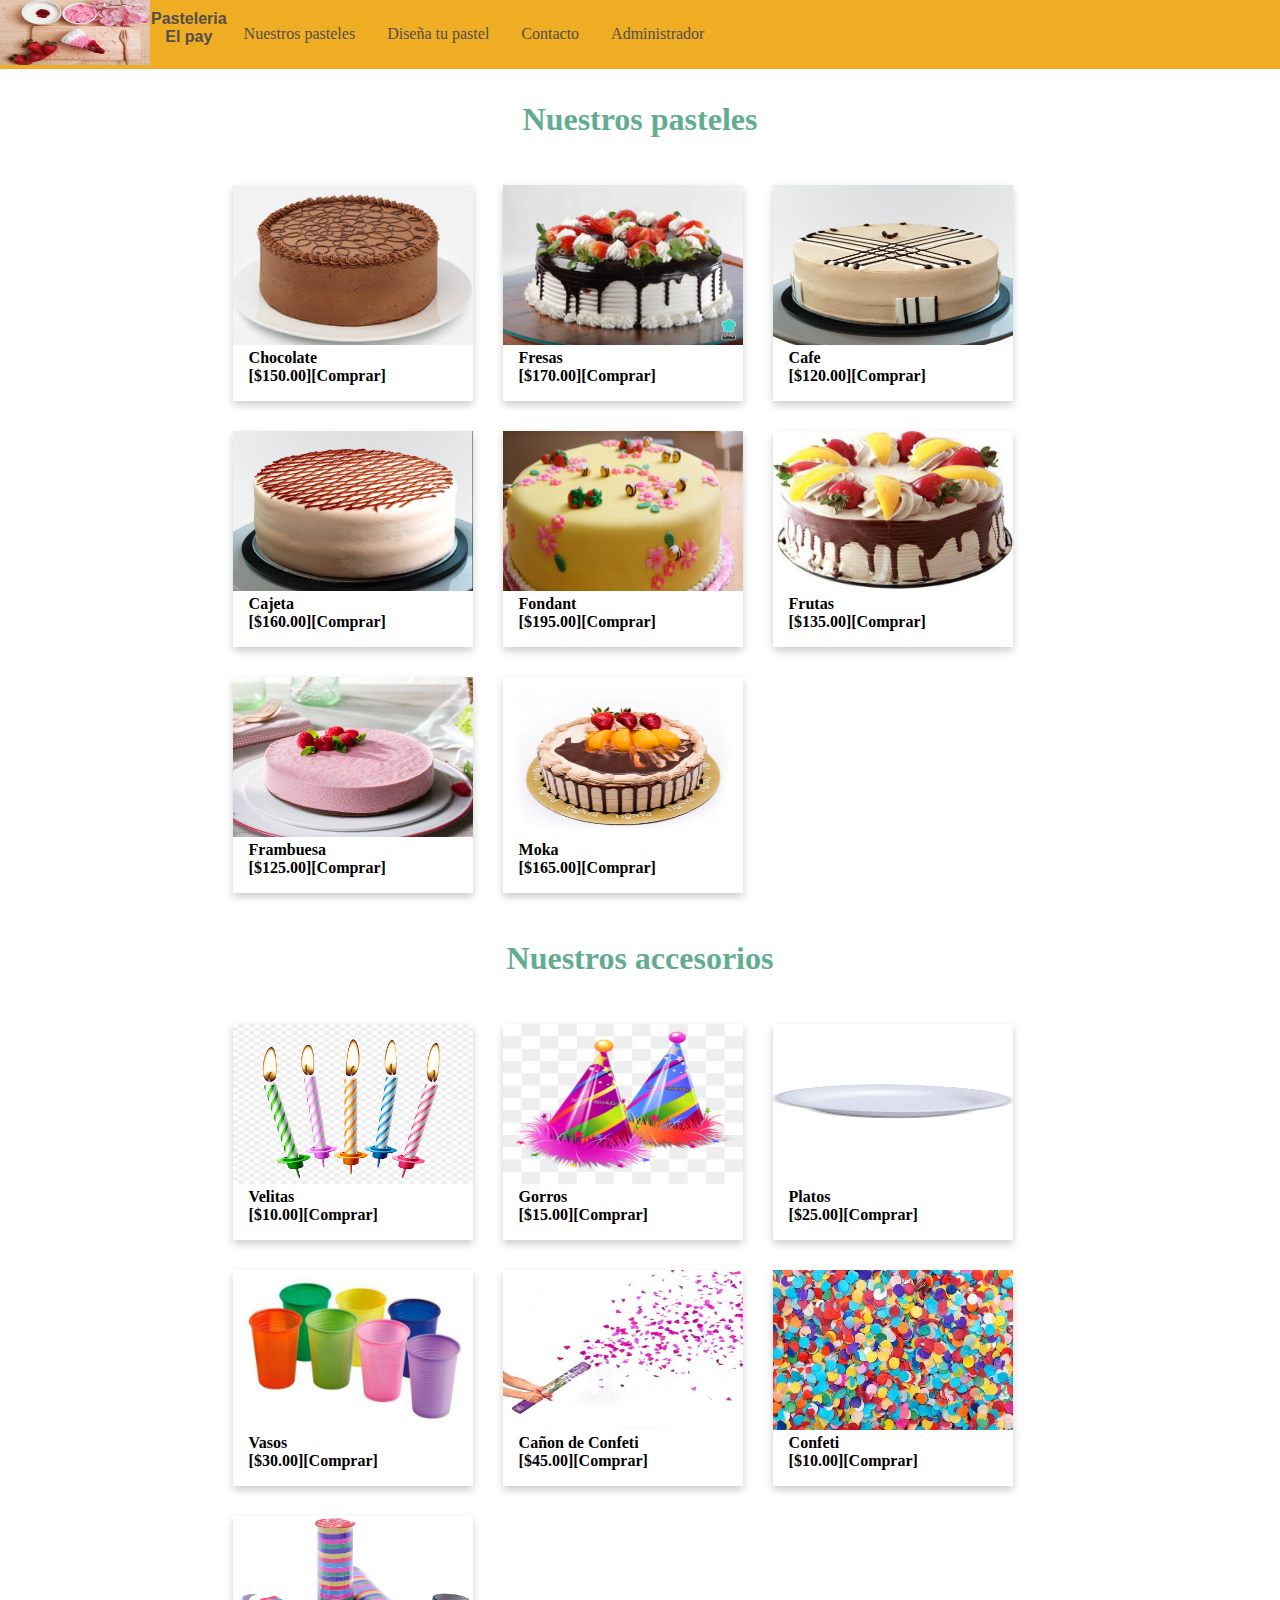
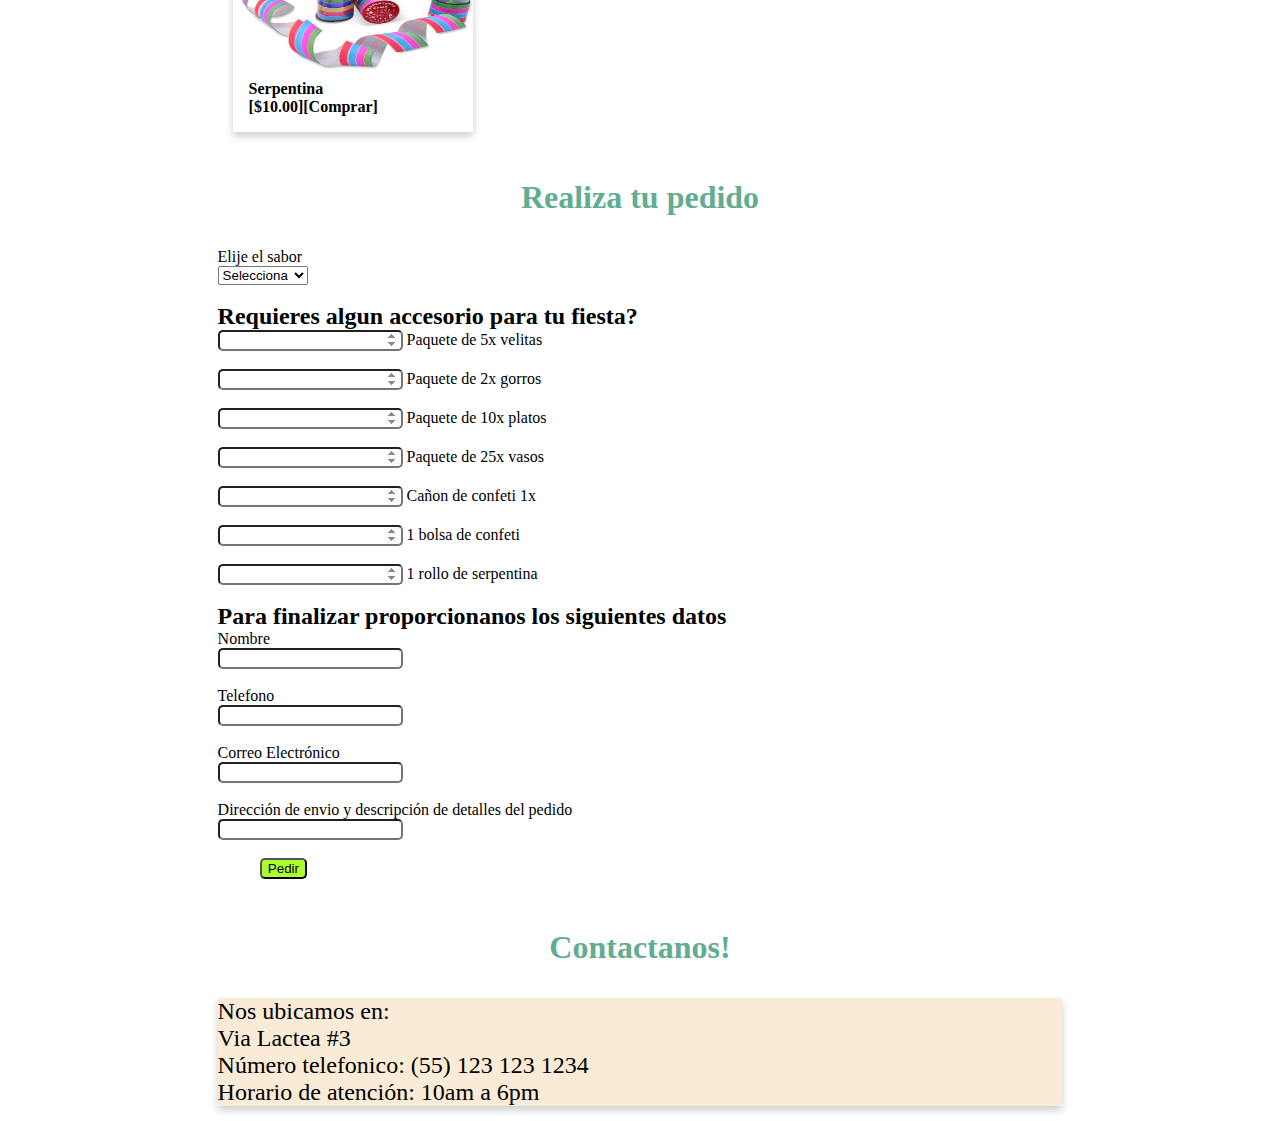
==== semana-2/index.html @ 19cfbe15 "Add files via upload" ====
<!DOCTYPE html>
<html lang="en">
<head>
    <meta charset="UTF-8">
    <meta http-equiv="X-UA-Compatible" content="IE=edge">
    <meta name="viewport" content="width=device-width, initial-scale=1.0">
    <link rel="stylesheet" href="style.css">
    <title>Pasteleria El Pay</title>
</head>
<body>
    <div class="navbar">
        <div class="menu">
            <ul>
                <li>
                    <img src="img/logo.png" alt="logo" width="150px" height="65px">
                </li>
                <li>
                    <span class="nombre"> Pasteleria <br> El pay</span>
                </li>
                <li>
                    <a href="#productos">Nuestros pasteles</a>
                     
                </li>
                <li>
                    <a href="#pedido">Diseña tu pastel</a>
                </li>
                <li>
                    <a href="#contacto">Contacto</a>
                </li>
                <li>
                    <a href="admin.html">Administrador</a>
                </li>
            </ul>
        </div>
    </div>
    <div class="contenedor">        
        <div class="contenido">
            <h1 id="productos">Nuestros pasteles</h1>
            <div class="paneles">
                <div class="tarjeta">
                    <div class="contenedorTarjeta">
                        <img src="img/shocolate.png" alt="chocolate">
                          <span class="sabor">Chocolate</span>
                          <p>[$150.00][Comprar]</p>
                    </div>
                </div>
                <div class="tarjeta">
                    <div class="contenedorTarjeta">
                        <img src="img/fresas.jpg" alt="fresas">
                          <span class="sabor">Fresas</span>
                          <p>[$170.00][Comprar]</p>
                    </div>
                </div>
                <div class="tarjeta">
                    <div class="contenedorTarjeta">
                        <img src="img/cafe.png" alt="cafe">
                          <span class="sabor">Cafe</span>
                          <p>[$120.00][Comprar]</p>
                    </div>
                </div>
                <div class="tarjeta">
                    <div class="contenedorTarjeta">
                        <img src="img/cajeta.png" alt="cajeta">
                          <span class="sabor">Cajeta</span>
                          <p>[$160.00][Comprar]</p>
                    </div>
                </div>
                <div class="tarjeta">
                    <div class="contenedorTarjeta">
                        <img src="img/fondant.jpg" alt="fondant">
                          <span class="sabor">Fondant</span>
                          <p>[$195.00][Comprar]</p>
                    </div>
                </div>
                <div class="tarjeta">
                    <div class="contenedorTarjeta">
                        <img src="img/fruta.jpg" alt="fruta">
                          <span class="sabor">Frutas</span>
                          <p>[$135.00][Comprar]</p>
                    </div>
                </div>
                <div class="tarjeta">
                    <div class="contenedorTarjeta">
                        <img src="img/frambuesa.jpg" alt="frambuesa">
                          <span class="sabor">Frambuesa</span>
                          <p>[$125.00][Comprar]</p>
                    </div>
                </div>
                <div class="tarjeta">
                    <div class="contenedorTarjeta">
                        <img src="img/moka.jpg" alt="moka">
                          <span class="sabor">Moka</span>
                          <p>[$165.00][Comprar]</p>
                    </div>
                </div>


            </div>

            <h1>Nuestros accesorios</h1>
            <div class="paneles">
                <div class="tarjeta">
                    <div class="contenedorTarjeta">
                        <img src="img/velitas.jpg" alt="velitas">
                        <span class="sabor">Velitas</span>
                        <p>[$10.00][Comprar]</p>
                    </div>
                </div>
                <div class="tarjeta">
                    <div class="contenedorTarjeta">
                        <img src="img/gorrito.jpg" alt="gorros">
                        <span class="sabor">Gorros</span>
                        <p>[$15.00][Comprar]</p>
                    </div>
                </div>
                <div class="tarjeta">
                    <div class="contenedorTarjeta">
                        <img src="img/plato.jpg" alt="platos">
                        <span class="sabor">Platos</span>
                        <p>[$25.00][Comprar]</p>
                    </div>
                </div>
                <div class="tarjeta">
                    <div class="contenedorTarjeta">
                        <img src="img/vasos.jpg" alt="vasos">
                        <span class="sabor">Vasos</span>
                        <p>[$30.00][Comprar]</p>
                    </div>
                </div>

                <div class="tarjeta">
                    <div class="contenedorTarjeta">
                        <img src="img/canonConfeti.jpg" alt="cañon confeti">
                        <span class="sabor">Cañon de Confeti</span>
                        <p>[$45.00][Comprar]</p>
                    </div>
                </div>
                <div class="tarjeta">
                    <div class="contenedorTarjeta">
                        <img src="img/confeti.jpeg" alt="confeti">
                        <span class="sabor">Confeti</span>
                        <p>[$10.00][Comprar]</p>
                    </div>
                </div>
                <div class="tarjeta">
                    <div class="contenedorTarjeta">
                        <img src="img/serpentina.jpeg" alt="serpentina">
                        <span class="sabor">Serpentina</span>
                        <p>[$10.00][Comprar]</p>
                    </div>
                </div>
            </div>

            <h1 id="pedido">Realiza tu pedido</h1>
            <label>Elije el sabor</label> <br>
            <select name="sabor">
                <option value="vacio">Selecciona</option>
                <option value="chocolate">Chocolate</option>
                <option value="fresas">Fresas</option>
                <option value="cafe">Cafe</option>
                <option value="cajeta">Cajeta</option>
                <option value="fondant">Fondant</option>
                <option value="frutas">Frutas</option>
                <option value="Frambuesa">Frambuesa</option>
                <option value="moka">Moka</option>
            </select><br><br>

            <h2>Requieres algun accesorio para tu fiesta?</h2>
            <label><input type="number" id="acc0" maxlength="2" size="2"> Paquete de 5x velitas</label> <br><br>
            <label><input type="number" id="acc1" maxlength="2" size="2"> Paquete de 2x gorros</label> <br><br>
            <label><input type="number" id="acc2" maxlength="2" size="2"> Paquete de 10x platos</label> <br><br>
            <label><input type="number" id="acc3" maxlength="2" size="2"> Paquete de 25x vasos</label> <br><br>
            <label><input type="number" id="acc4" maxlength="2" size="2"> Cañon de confeti 1x</label> <br><br>
            <label><input type="number" id="acc5" maxlength="2" size="2"> 1 bolsa de confeti</label> <br><br>
            <label><input type="number" id="acc6" maxlength="2" size="2"> 1 rollo de serpentina</label> <br><br>
            

            <h2>Para finalizar proporcionanos los siguientes datos</h2>
            <label>Nombre</label> <br>
            <input type="text"> <br><br>
            <label>Telefono</label> <br>
            <input type="tel"> <br><br>
            <label>Correo Electrónico</label> <br>
            <input type="email">  <br><br>
            <label>Dirección de envio y descripción de detalles del pedido</label> <br>
            <input type="text"> <br><br>
            <input type="submit" value="Pedir" class="boton">
            <br><br>

            <h1 id="contacto">Contactanos!</h1>
            <div class="tarjetaContacto">
                Nos ubicamos en: <br>
                Via Lactea #3 <br>
                Número telefonico: (55) 123 123 1234 <br>
                Horario de atención: 10am a 6pm <br>
            </div>
        </div>
    </div>    
</body>
</html>
---- semana-2/style.css ----
* {
    margin: 0;
}

ul {
    list-style-type: none;
    margin: 0;
    padding: 0;
    overflow: hidden;
    background-color: rgb(238, 173, 34);
}

h1 {
    text-align: center;
    color: rgb(98, 173, 145);
    margin-top: 2rem;
    margin-bottom: 2rem;
}

li {
    float: left;
}

li a {
    display: block;
    color: rgb(85, 76, 76);
    text-align: center;
    padding: 25px 16px;
    text-decoration: none;
}

li a:hover {
    background-color: rgb(89, 143, 68);
}

.contenedor {
    margin-left: 17%;
    margin-right: 17%;
}
/* tarjetas */
.tarjeta {
    box-shadow: 0 4px 8px 0 rgba(0,0,0,0.2);
    transition: 0.3s;
    margin: 15px;
    width: 15rem;
}
  
.tarjeta:hover {
    box-shadow: 0 8px 16px 0 rgba(0,0,0,0.2);
}

.contenedorTarjeta .sabor, p {
    font-weight: bold;
    padding-left: 1rem;
    padding-bottom: 1rem;
}

.tarjeta img {
    width: 15rem;
    height: 10rem;
}

.paneles {
    display: flex;
    flex-wrap: wrap;
}

input[type=number]::-webkit-inner-spin-button {
    opacity: 1;
}

input {
    border-radius: 5px;
}

.boton {
    background-color: greenyellow;
    margin-left: 5%;
}

.tarjetaContacto {
    box-shadow: 0 4px 8px 0 rgba(0,0,0,0.2);
    transition: 0.3s;
    background-color: antiquewhite;
    font-size: x-large;
    margin-bottom: 15px;
}

.nombre {
    font-family:'Trebuchet MS', 'Lucida Sans Unicode', 'Lucida Grande', 'Lucida Sans', Arial, sans-serif;
    font-weight: bolder;
    display: block;
    color: rgb(85, 76, 76);
    text-align: center;
    padding: 10px 1px;
    text-decoration: none;
}

/* tabla */

.table-wrapper{
    margin: 10px 70px 70px;
    box-shadow: 0px 35px 50px rgba( 0, 0, 0, 0.2 );
}

.fl-table {
    border-radius: 5px;
    font-size: 12px;
    font-weight: normal;
    border: none;
    border-collapse: collapse;
    width: 100%;
    max-width: 100%;
    white-space: nowrap;
    background-color: white;
}

.fl-table td, .fl-table th {
    text-align: center;
    padding: 8px;
}

.fl-table td {
    border-right: 1px solid #f8f8f8;
    font-size: 12px;
}

.fl-table thead th {
    color: #ffffff;
    background: #4FC3A1;
}


.fl-table thead th:nth-child(odd) {
    color: #ffffff;
    background: #324960;
}

.fl-table tr:nth-child(even) {
    background: #F8F8F8;
}
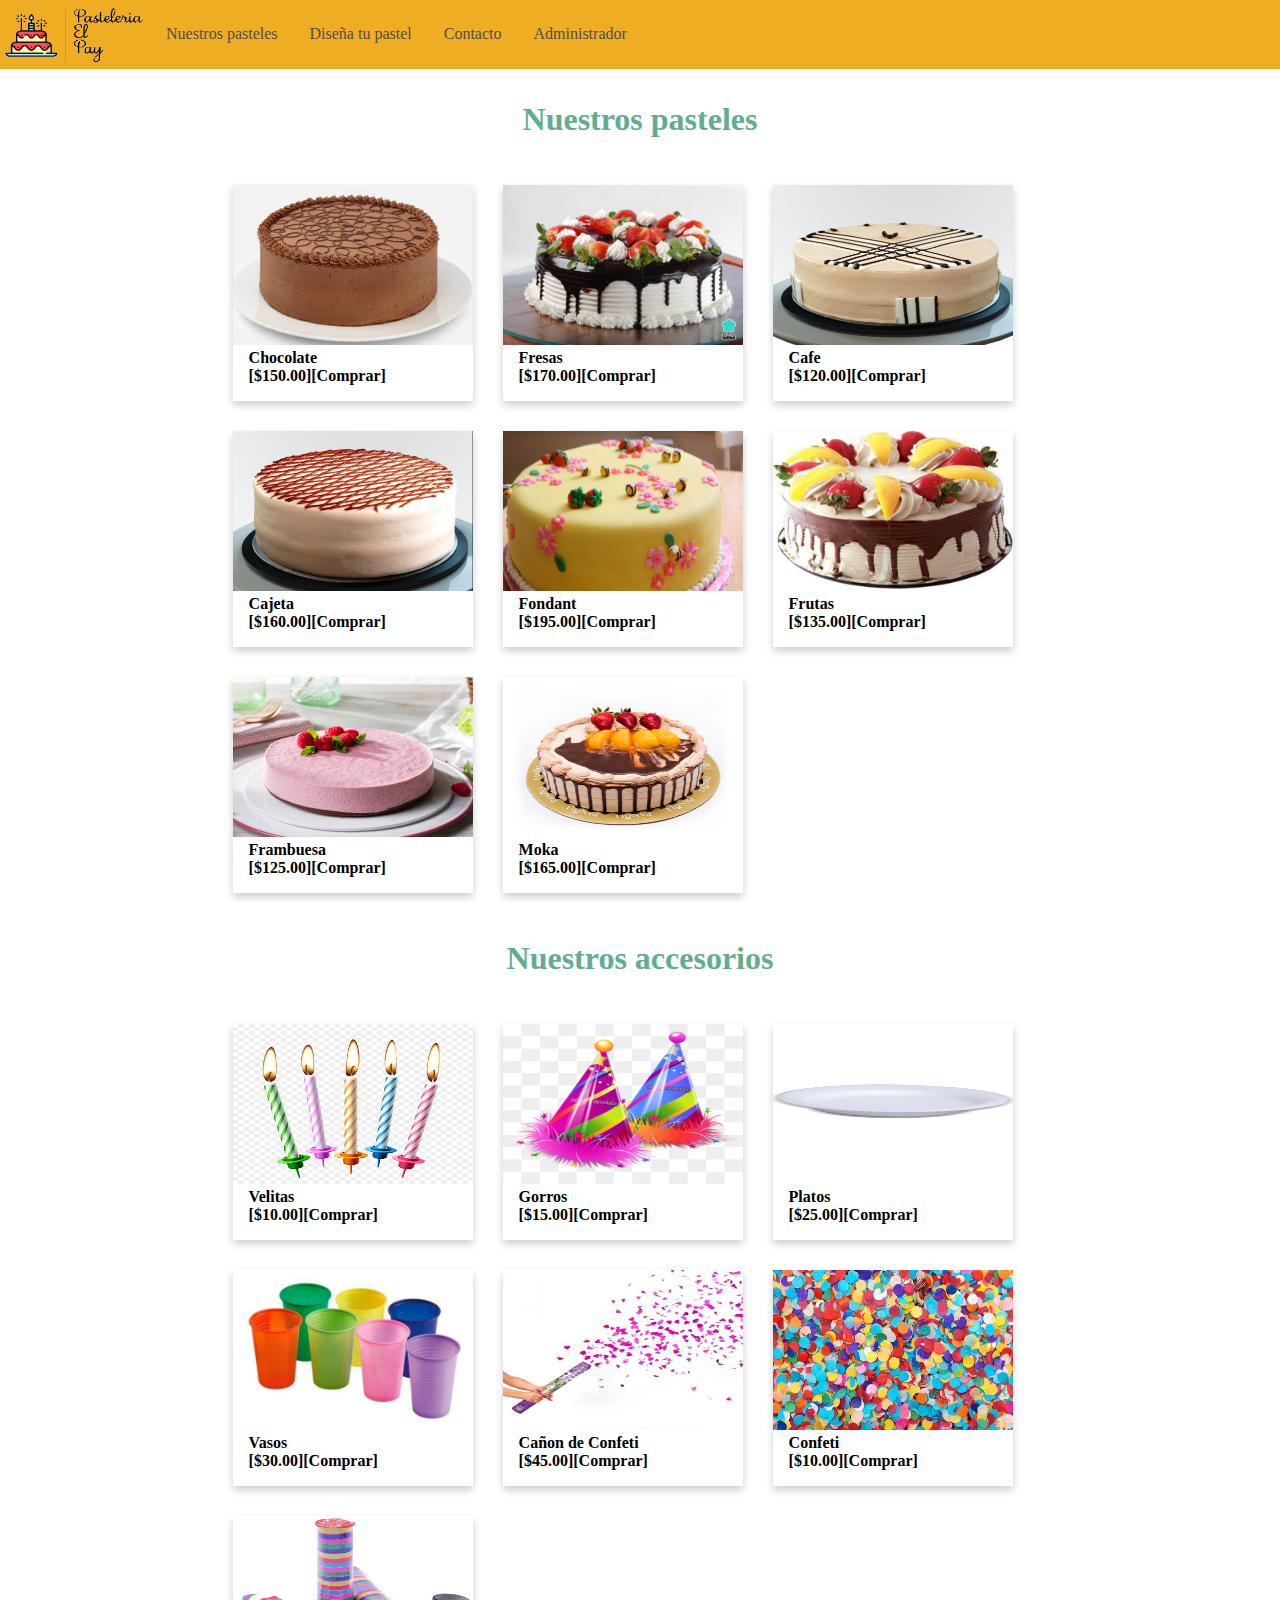
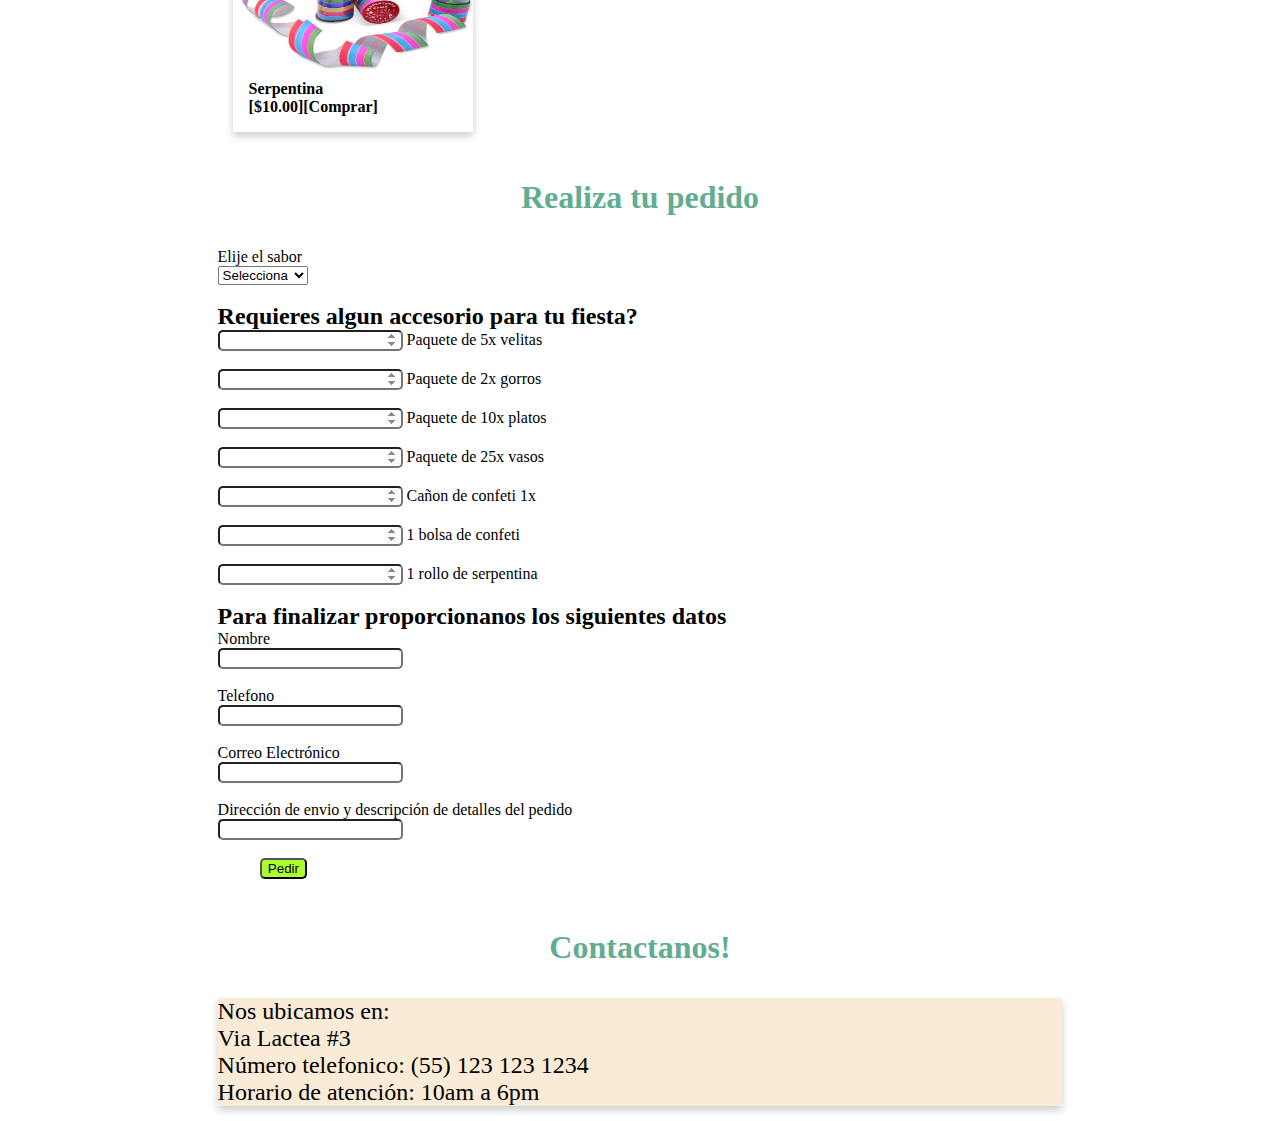
==== commit 14891775: "Add files via upload" ====
--- a/semana-2/index.html
+++ b/semana-2/index.html
@@ -13,9 +13,6 @@
             <ul>
                 <li>
                     <img src="img/logo.png" alt="logo" width="150px" height="65px">
-                </li>
-                <li>
-                    <span class="nombre"> Pasteleria <br> El pay</span>
                 </li>
                 <li>
                     <a href="#productos">Nuestros pasteles</a>
--- a/semana-2/style.css
+++ b/semana-2/style.css
@@ -86,16 +86,6 @@
     margin-bottom: 15px;
 }
 
-.nombre {
-    font-family:'Trebuchet MS', 'Lucida Sans Unicode', 'Lucida Grande', 'Lucida Sans', Arial, sans-serif;
-    font-weight: bolder;
-    display: block;
-    color: rgb(85, 76, 76);
-    text-align: center;
-    padding: 10px 1px;
-    text-decoration: none;
-}
-
 /* tabla */
 
 .table-wrapper{
